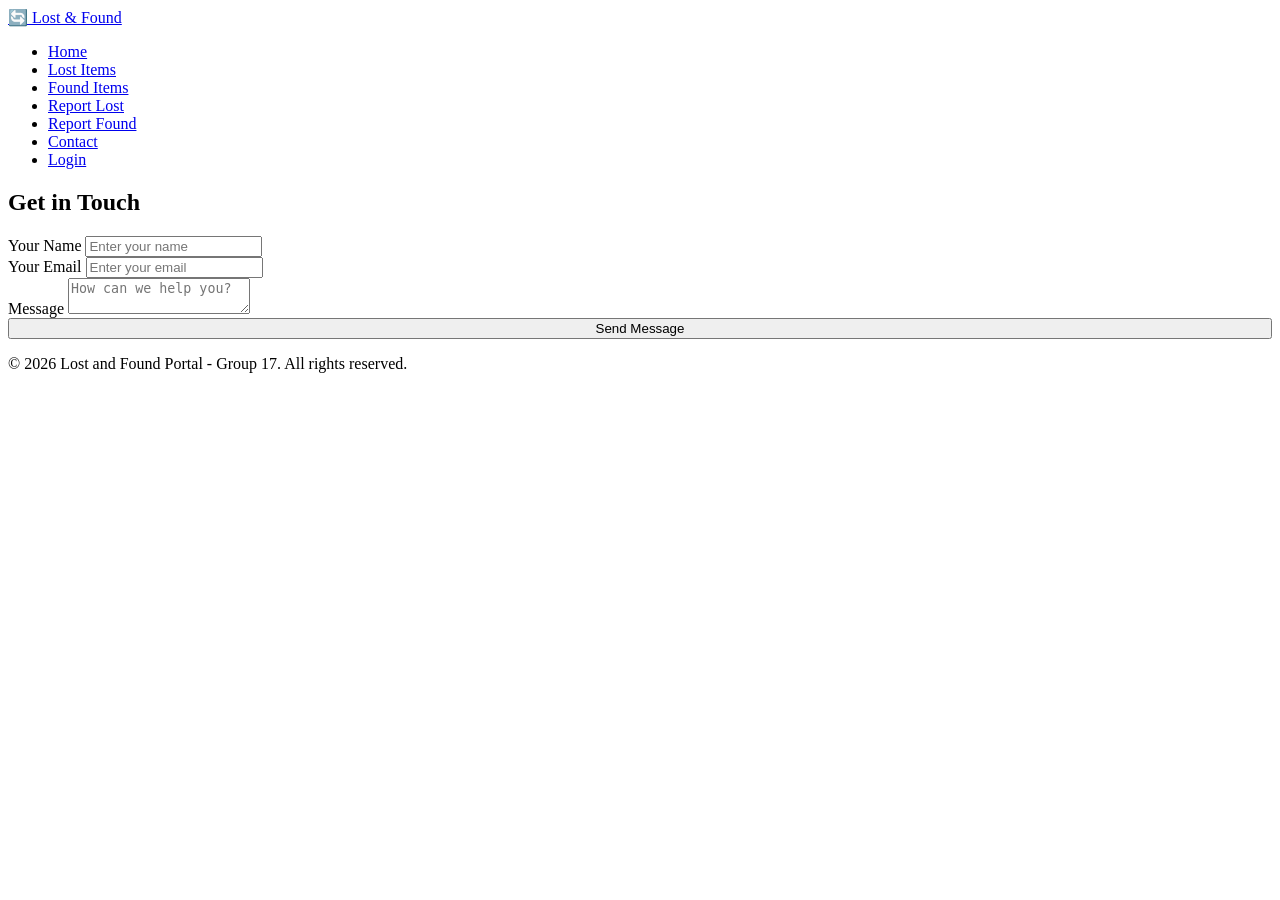
==== HTML/contact.html @ 0a7254ae "Add contact page" ====
<!DOCTYPE html>
<html lang="en">
<head>
    <title>Contact Us - Lost & Found Portal</title>
    <link rel="stylesheet" href="../CSS/style.css">
</head>
<body>
    <header>
        <a href="index.html" class="logo">🔄 Lost & Found</a>
        <nav>
            <ul>
                <li><a href="home.html">Home</a></li>
                <li><a href="lost-items.html">Lost Items</a></li>
                <li><a href="found-items.html">Found Items</a></li>
                <li><a href="report-lost.html">Report Lost</a></li>
                <li><a href="report-found.html">Report Found</a></li>
                <li><a href="contact.html" class="active">Contact</a></li>
                <li><a href="login.html">Login</a></li>
            </ul>
        </nav>
    </header>

    <div class="container">
        <div class="form-box">
            <h2>Get in Touch</h2>
            <form action="#">
                <div class="form-group">
                    <label>Your Name</label>
                    <input type="text" placeholder="Enter your name" required>
                </div>
                <div class="form-group">
                    <label>Your Email</label>
                    <input type="email" placeholder="Enter your email" required>
                </div>
                <div class="form-group">
                    <label>Message</label>
                    <textarea placeholder="How can we help you?" required></textarea>
                </div>
                <button type="submit" class="btn" style="width: 100%;">Send Message</button>
            </form>
        </div>
    </div>

    <footer>
        <p>&copy; 2026 Lost and Found Portal - Group 17. All rights reserved.</p>
    </footer>
</body>
</html>
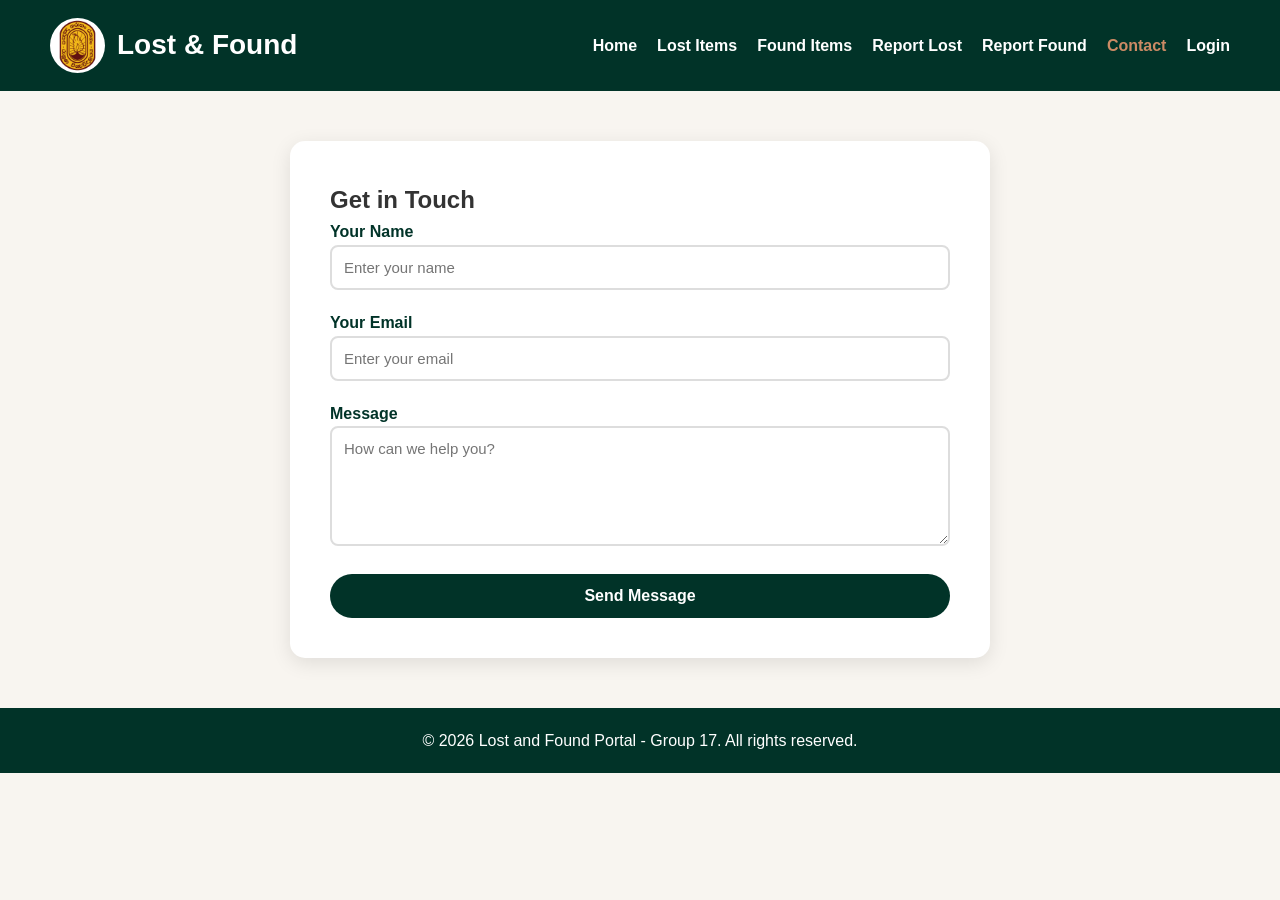
==== commit df313daa: "updated" ====
--- a/HTML/contact.html
+++ b/HTML/contact.html
@@ -6,7 +6,8 @@
 </head>
 <body>
     <header>
-        <a href="index.html" class="logo">🔄 Lost & Found</a>
+        <a href="index.html" class="logo"><img src="../Images/ruhuna-logo.png"
+             alt="University of Ruhuna Logo"> Lost & Found</a>
         <nav>
             <ul>
                 <li><a href="home.html">Home</a></li>
--- a/CSS/style.css
+++ b/CSS/style.css
@@ -0,0 +1,1204 @@
+
+/* =================================
+   REPORT FOUND ITEM PAGE
+================================= */
+
+.report-found-page {
+    width: 90%;
+    max-width: 1100px;
+    margin: 0 auto;
+    padding: 40px 0 60px;
+}
+
+.report-found-heading {
+    text-align: center;
+    padding: 50px 20px;
+    margin-bottom: 35px;
+    background: linear-gradient(135deg, #013328, #245C4B);
+    color: white;
+    border-radius: 18px;
+}
+
+.report-found-heading h1 {
+    font-size: 38px;
+    margin-bottom: 12px;
+}
+
+.report-found-heading p {
+    color: #E3DCD2;
+    font-size: 16px;
+}
+
+.report-found-form {
+    max-width: 850px;
+    margin: auto;
+    padding: 35px;
+    background: #F5F0E9;
+    border-radius: 18px;
+    box-shadow: 0 8px 25px rgba(0, 0, 0, 0.10);
+}
+
+.report-found-form h2 {
+    color: #013328;
+    font-size: 23px;
+    margin: 10px 0 25px;
+    padding-bottom: 12px;
+    border-bottom: 2px solid #CC8B65;
+}
+
+.report-found-form label {
+    display: block;
+    color: #013328;
+    font-weight: 600;
+    margin-bottom: 8px;
+}
+
+.report-found-form input,
+.report-found-form select,
+.report-found-form textarea {
+    width: 100%;
+    padding: 13px 15px;
+    margin-bottom: 22px;
+    border: 1px solid #D0C6B9;
+    border-radius: 9px;
+    background: white;
+    font-size: 15px;
+    font-family: inherit;
+    box-sizing: border-box;
+    transition: 0.3s;
+}
+
+.report-found-form input:focus,
+.report-found-form select:focus,
+.report-found-form textarea:focus {
+    outline: none;
+    border-color: #CC8B65;
+    box-shadow: 0 0 0 3px rgba(204, 139, 101, 0.15);
+}
+
+.report-found-form textarea {
+    min-height: 120px;
+    resize: vertical;
+}
+
+.report-found-form input[type="file"] {
+    padding: 10px;
+}
+
+.form-buttons {
+    display: flex;
+    gap: 15px;
+    margin-top: 10px;
+}
+
+.form-buttons button {
+    flex: 1;
+    padding: 14px;
+    border: none;
+    border-radius: 9px;
+    background: #013328;
+    color: white;
+    font-size: 15px;
+    font-weight: 600;
+    cursor: pointer;
+    transition: 0.3s;
+}
+
+.form-buttons button:hover {
+    background: #CC8B65;
+    transform: translateY(-3px);
+}
+
+.form-buttons button[type="reset"] {
+    background: #CC8B65;
+}
+
+.form-buttons button[type="reset"]:hover {
+    background: #A96C4C;
+}
+
+/* Mobile responsive design */
+
+@media (max-width: 600px) {
+    .report-found-page {
+        width: 94%;
+    }
+
+    .report-found-heading h1 {
+        font-size: 28px;
+    }
+
+    .report-found-form {
+        padding: 22px;
+    }
+
+    .form-buttons {
+        flex-direction: column;
+    }
+}
+
+/* =====================================
+   FOUND ITEMS PAGE
+===================================== */
+
+/* Main Page */
+.found-page {
+    width: 90%;
+    max-width: 1400px;
+    margin: 0 auto;
+    padding: 40px 0;
+}
+
+/* Page Heading */
+.found-heading {
+    text-align: center;
+    padding: 55px 20px;
+    margin-bottom: 35px;
+    background: linear-gradient(135deg, #013328, #245C4B);
+    border-radius: 18px;
+    color: #FFFFFF;
+    position: relative;
+    overflow: hidden;
+}
+
+.found-heading h1 {
+    font-size: 42px;
+    margin-bottom: 15px;
+    color: #FFFFFF;
+}
+
+.found-heading p {
+    font-size: 17px;
+    color: #E3DCD2;
+}
+
+/* Search Section */
+.search-section {
+    display: flex;
+    justify-content: center;
+    align-items: center;
+    gap: 12px;
+    max-width: 750px;
+    margin: 35px auto 50px;
+}
+
+.search-section input {
+    flex: 1;
+    padding: 15px 20px;
+    border: 2px solid #E3DCD2;
+    border-radius: 30px;
+    outline: none;
+    font-size: 15px;
+}
+
+.search-section input:focus {
+    border-color: #CC8B65;
+}
+
+.search-section button {
+    padding: 15px 30px;
+    border: none;
+    border-radius: 30px;
+    background-color: #013328;
+    color: #FFFFFF;
+    cursor: pointer;
+    transition: 0.3s;
+}
+
+.search-section button:hover {
+    background-color: #CC8B65;
+}
+
+/* Category Section */
+.category-section {
+    text-align: center;
+    margin-bottom: 55px;
+}
+
+.category-section h2,
+.items-section h2 {
+    color: #013328;
+    font-size: 28px;
+    margin-bottom: 25px;
+}
+
+.category-buttons {
+    display: flex;
+    justify-content: center;
+    flex-wrap: wrap;
+    gap: 12px;
+}
+
+.category-buttons button {
+    padding: 11px 23px;
+    border: 1px solid #CC8B65;
+    border-radius: 25px;
+    background-color: #FFFFFF;
+    color: #013328;
+    cursor: pointer;
+    transition: 0.3s;
+}
+
+.category-buttons button:hover {
+    background-color: #013328;
+    color: #FFFFFF;
+}
+
+/* Found Items Section */
+.items-section {
+    margin-bottom: 60px;
+}
+
+.items-container {
+    display: grid;
+    grid-template-columns: repeat(3, 1fr);
+    gap: 22px;
+}
+
+/* Item Cards */
+.item-card {
+    display: flex;
+    align-items: center;
+    gap: 12px;
+    padding: 15px;
+    background-color: #F5F0E9;
+    border-radius: 15px;
+    box-shadow: 0 4px 12px rgba(0, 0, 0, 0.08);
+    transition: transform 0.3s ease, box-shadow 0.3s ease;
+}
+
+.item-card:hover {
+    transform: translateY(-7px);
+    box-shadow: 0 8px 20px rgba(0, 0, 0, 0.15);
+}
+
+/* Item Image */
+.item-image {
+    width: 95px;
+    height: 125px;
+    flex-shrink: 0;
+    display: flex;
+    justify-content: center;
+    align-items: center;
+    background-color: #E3DCD2;
+    border-radius: 12px;
+    font-size: 42px;
+}
+
+/* Item Information */
+.item-card h3 {
+    color: #013328;
+    font-size: 17px;
+    margin-bottom: 12px;
+}
+
+.item-card p {
+    color: #555555;
+    font-size: 12px;
+    margin: 7px 0;
+}
+
+/* View Details Button */
+.item-card button {
+    margin-top: 10px;
+    padding: 9px 16px;
+    border: none;
+    border-radius: 20px;
+    background-color: #CC8B65;
+    color: #FFFFFF;
+    cursor: pointer;
+    transition: 0.3s;
+}
+
+.item-card button:hover {
+    background-color: #013328;
+}
+
+/* Report Found Section */
+.report-section {
+    text-align: center;
+    padding: 45px 20px;
+    background-color: #E3DCD2;
+    border-radius: 18px;
+    margin-bottom: 30px;
+}
+
+.report-section h2 {
+    color: #013328;
+    font-size: 28px;
+    margin-bottom: 12px;
+}
+
+.report-section p {
+    color: #555555;
+    margin-bottom: 22px;
+}
+
+.report-section a {
+    display: inline-block;
+    padding: 13px 25px;
+    background-color: #013328;
+    color: #FFFFFF;
+    text-decoration: none;
+    border-radius: 25px;
+    transition: 0.3s;
+}
+
+.report-section a:hover {
+    background-color: #CC8B65;
+}
+
+/* Responsive Design */
+@media (max-width: 900px) {
+    .items-container {
+        grid-template-columns: repeat(2, 1fr);
+    }
+}
+
+@media (max-width: 600px) {
+    .found-heading h1 {
+        font-size: 32px;
+    }
+
+    .items-container {
+        grid-template-columns: 1fr;
+    }
+
+    .item-card {
+        align-items: center;
+    }
+
+    .search-section {
+        flex-direction: column;
+    }
+
+    .search-section input,
+    .search-section button {
+        width: 100%;
+    }
+}
+
+/* Faded Campus Building Image */
+
+.hero {
+    position: relative;
+    overflow: hidden;
+}
+
+.hero-bg {
+    position: absolute;
+    top: 0;
+    left: 0;
+
+    width: 100%;
+    height: 100%;
+
+    object-fit: cover;
+    object-position: center;
+
+    opacity: 0.35;
+    z-index: 0;
+}
+
+/* Keep existing hero content visible */
+
+.hero > :not(.hero-bg) {
+    position: relative;
+    z-index: 1;
+}
+/* Found Items Section */
+.recent-items {
+    width: 90%;
+    max-width: 1400px;
+    margin: 60px auto;
+    text-align: center;
+}
+
+/* Three Cards in One Row */
+.items-container {
+    display: grid;
+    grid-template-columns: repeat(3, 1fr);
+    gap: 25px;
+}
+
+/* Item Card */
+.item-card {
+    display: flex;
+    flex-direction: row;
+    align-items: center;
+    background-color: #F5F0E9;
+    border-radius: 15px;
+    overflow: hidden;
+    text-align: left;
+    box-shadow: 0 4px 12px rgba(0, 0, 0, 0.1);
+    transition: transform 0.3s ease;
+}
+
+.item-card:hover {
+    transform: translateY(-8px);
+}
+
+/* Photo on the Left */
+.item-card img {
+    width: 110px;
+    height: 140px;
+    object-fit: cover;
+    flex-shrink: 0;
+    display: block;
+}
+
+/* Details on the Right */
+.item-info {
+    padding: 12px;
+    flex: 1;
+}
+
+.item-info h3 {
+    color: var(--dark-green);
+    margin-bottom: 10px;
+    font-size: 16px;
+}
+
+.item-info p {
+    color: #555;
+    margin: 7px 0;
+    font-size: 12px;
+}
+
+/* Tablet */
+@media (max-width: 800px) {
+    .items-container {
+        grid-template-columns: repeat(2, 1fr);
+    }
+}
+
+/* Mobile */
+@media (max-width: 550px) {
+    .items-container {
+        grid-template-columns: 1fr;
+    }
+
+    .item-card img {
+        width: 130px;
+        height: 150px;
+    }
+}
+
+
+
+/* =====================================
+   ANNOUNCEMENT BANNER
+===================================== */
+
+.announcement {
+    width: 100%;
+    background-color: var(--dark-green);
+    color: var(--beige);
+    padding: 15px 0;
+    overflow: hidden;
+    white-space: nowrap;
+}
+
+.announcement p {
+    display: inline-block;
+    padding-left: 100%;
+    font-weight: bold;
+    animation: scrollText 18s linear infinite;
+}
+
+@keyframes scrollText {
+    from {
+        transform: translateX(0);
+    }
+
+    to {
+        transform: translateX(-100%);
+    }
+}
+
+/* =====================================
+   QUICK ACCESS CARDS
+===================================== */
+
+.quick-actions {
+    width: 90%;
+    max-width: 1400px;
+    margin: 35px auto;
+    display: grid;
+    grid-template-columns: repeat(4, 1fr);
+    gap: 22px;
+}
+
+.action-card {
+    background-color: #F5F0E9;
+    color: var(--black);
+    padding: 25px 15px;
+    border-radius: 16px;
+    text-align: center;
+    text-decoration: none;
+    box-shadow: 0 5px 15px rgba(16, 12, 13, 0.08);
+    transition: transform 0.3s ease,
+                box-shadow 0.3s ease;
+}
+
+.action-card:hover {
+    transform: translateY(-8px);
+    box-shadow: 0 10px 22px rgba(16, 12, 13, 0.15);
+}
+
+.action-icon {
+    width: 65px;
+    height: 65px;
+    margin: 0 auto 15px;
+    background-color: var(--dark-green);
+    color: var(--beige);
+    border-radius: 50%;
+    display: flex;
+    justify-content: center;
+    align-items: center;
+    font-size: 30px;
+}
+
+.action-card h3 {
+    color: var(--dark-green);
+    margin-bottom: 8px;
+    font-size: 18px;
+}
+
+.action-card p {
+    font-size: 14px;
+}
+
+/* =====================================
+   RESPONSIVE QUICK CARDS
+===================================== */
+
+@media (max-width: 900px) {
+    .quick-actions {
+        grid-template-columns: repeat(2, 1fr);
+    }
+}
+
+@media (max-width: 500px) {
+    .quick-actions {
+        grid-template-columns: 1fr;
+    }
+}
+
+/* ACCESSIBILITY FOR MOVING ANNOUNCEMENT */
+
+@media (prefers-reduced-motion: reduce) {
+    .announcement p {
+        animation: none;
+        padding-left: 10px;
+        white-space: normal;
+    }
+}
+
+/* =====================================
+   CAMPUS LOST AND FOUND
+   COLOUR THEME
+===================================== */
+
+:root {
+    --beige: #E3DCD2;
+    --terracotta: #CC8B65;
+    --dark-green: #013328;
+    --black: #100C0D;
+    --white: #FFFFFF;
+}
+
+* {
+    margin: 0;
+    padding: 0;
+    box-sizing: border-box;
+}
+
+body {
+    font-family: Arial, sans-serif;
+    background-color: var(--beige);
+    color: var(--black);
+    line-height: 1.6;
+}
+
+/* =====================================
+   HEADER AND NAVIGATION
+===================================== */
+
+header {
+    background-color: var(--dark-green);
+    padding: 20px 5%;
+    display: flex;
+    justify-content: space-between;
+    align-items: center;
+    flex-wrap: wrap;
+    gap: 20px;
+}
+
+.logo {
+    display: flex;
+    align-items: center;
+    gap: 12px;
+    color: var(--beige);
+    font-size: 27px;
+    font-weight: bold;
+    text-decoration: none;
+}
+
+.logo img {
+    width: 55px;
+    height: 55px;
+    object-fit: contain;
+    border-radius: 50%;
+}
+
+
+nav ul {
+    display: flex;
+    list-style: none;
+    gap: 22px;
+    flex-wrap: wrap;
+}
+
+nav ul li a {
+    color: var(--beige);
+    text-decoration: none;
+    font-weight: bold;
+    transition: color 0.3s ease;
+}
+
+nav ul li a:hover,
+nav ul li a.active {
+    color: var(--terracotta);
+}
+
+/* =====================================
+   MAIN CONTAINER
+===================================== */
+
+.container {
+    width: 90%;
+    max-width: 1200px;
+    margin: 0 auto;
+}
+
+/* =====================================
+   HERO SECTION
+===================================== */
+
+.hero {
+    min-height: 420px;
+    padding: 70px 45px;
+    display: flex;
+    flex-direction: column;
+    justify-content: center;
+    align-items: flex-start;
+    background-color: var(--beige);
+}
+
+/* WELCOME TEXT ANIMATION */
+
+.welcome-text {
+    color: var(--dark-green);
+    font-size: 52px;
+    line-height: 1.2;
+    margin-bottom: 20px;
+    animation: slideIn 1.2s ease-out;
+}
+
+@keyframes slideIn {
+    from {
+        opacity: 0;
+        transform: translateX(-60px);
+    }
+
+    to {
+        opacity: 1;
+        transform: translateX(0);
+    }
+}
+
+.hero p {
+    font-size: 18px;
+    max-width: 650px;
+    margin-bottom: 25px;
+}
+
+/* =====================================
+   HERO BUTTONS
+===================================== */
+
+.hero-actions {
+    display: flex;
+    gap: 15px;
+    flex-wrap: wrap;
+}
+
+.btn {
+    display: inline-block;
+    padding: 13px 25px;
+    border-radius: 30px;
+    text-decoration: none;
+    font-weight: bold;
+    transition: all 0.3s ease;
+}
+
+.btn-light {
+    background-color: var(--terracotta);
+    color: var(--white);
+}
+
+.btn-secondary {
+    background-color: var(--dark-green);
+    color: var(--white);
+}
+
+.btn:hover {
+    transform: translateY(-5px);
+    opacity: 0.9;
+}
+
+/* =====================================
+   FOOTER
+===================================== */
+
+footer {
+    background-color: var(--dark-green);
+    color: var(--beige);
+    text-align: center;
+    padding: 25px 15px;
+    margin-top: 30px;
+}
+
+/* =====================================
+   RESPONSIVE DESIGN
+===================================== */
+
+@media (max-width: 768px) {
+
+    header {
+        flex-direction: column;
+    }
+
+    nav ul {
+        justify-content: center;
+        gap: 15px;
+    }
+
+    .hero {
+        padding: 50px 20px;
+        min-height: 350px;
+    }
+
+    .welcome-text {
+        font-size: 36px;
+    }
+
+    .hero p {
+        font-size: 16px;
+    }
+}
+
+@media (max-width: 480px) {
+
+    .welcome-text {
+        font-size: 30px;
+    }
+
+    .hero-actions {
+        flex-direction: column;
+        width: 100%;
+    }
+
+    .btn {
+        text-align: center;
+    }
+}
+
+/* REDUCED MOTION ACCESSIBILITY */
+
+@media (prefers-reduced-motion: reduce) {
+    *,
+    *::before,
+    *::after {
+        animation: none !important;
+        transition: none !important;
+    }
+}
+/* ==========================
+   LOST ITEMS PAGE
+========================== */
+
+body {
+    margin: 0;
+    font-family: Arial, Helvetica, sans-serif;
+    background-color: #f8f5f0;
+}
+
+/* Main Container */
+.container {
+    width: 90%;
+    max-width: 1200px;
+    margin: auto;
+    padding: 30px 0;
+}
+
+/* Page Heading */
+.page-heading {
+    text-align: center;
+    background: linear-gradient(135deg, #013328, #245C4B);
+    color: white;
+    padding: 50px 20px;
+    border-radius: 15px;
+    margin-bottom: 40px;
+}
+
+.page-heading h1 {
+    margin: 0;
+    font-size: 40px;
+}
+
+.page-heading p {
+    margin-top: 10px;
+    font-size: 18px;
+    color: #E3DCD2;
+}
+
+/* Search Section */
+.search-section {
+    display: flex;
+    justify-content: center;
+    align-items: center;
+    gap: 15px;
+    flex-wrap: wrap;
+    margin-bottom: 40px;
+}
+
+.search-section input,
+.search-section select {
+    padding: 12px 15px;
+    border: 2px solid #ddd;
+    border-radius: 25px;
+    font-size: 16px;
+    outline: none;
+}
+
+.search-section input {
+    width: 320px;
+}
+
+.search-section input:focus,
+.search-section select:focus {
+    border-color: #CC8B65;
+}
+
+.search-section button {
+    padding: 12px 28px;
+    border: none;
+    border-radius: 25px;
+    background: #013328;
+    color: white;
+    font-size: 15px;
+    cursor: pointer;
+    transition: 0.3s;
+}
+
+.search-section button:hover {
+    background: #CC8B65;
+}
+
+/* Items Grid */
+.items-grid {
+    display: grid;
+    grid-template-columns: repeat(auto-fit, minmax(320px, 1fr));
+    gap: 25px;
+}
+
+/* Item Card */
+.item-card {
+    background: white;
+    border-radius: 15px;
+    overflow: hidden;
+    box-shadow: 0 4px 15px rgba(0,0,0,0.1);
+    transition: 0.3s;
+}
+
+.item-card:hover {
+    transform: translateY(-8px);
+    box-shadow: 0 8px 20px rgba(0,0,0,0.15);
+}
+
+/* Image */
+.item-card img {
+    width: 100%;
+    height: 220px;
+    object-fit: cover;
+}
+
+/* Card Content */
+.item-info {
+    padding: 20px;
+}
+
+.item-info h2 {
+    color: #013328;
+    margin-top: 0;
+    margin-bottom: 15px;
+}
+
+.item-info p {
+    color: #555;
+    margin: 8px 0;
+    line-height: 1.5;
+}
+
+/* Header */
+header {
+    background: #013328;
+    display: flex;
+    justify-content: space-between;
+    align-items: center;
+    padding: 18px 40px;
+}
+
+.logo {
+    color: white;
+    text-decoration: none;
+    font-size: 24px;
+    font-weight: bold;
+}
+
+nav ul {
+    display: flex;
+    list-style: none;
+    gap: 20px;
+    margin: 0;
+    padding: 0;
+}
+
+nav ul li a {
+    color: white;
+    text-decoration: none;
+    transition: 0.3s;
+}
+
+nav ul li a:hover {
+    color: #CC8B65;
+}
+
+/* Footer */
+footer {
+    background: #013328;
+    color: white;
+    text-align: center;
+    padding: 20px;
+    margin-top: 50px;
+}
+
+/* Responsive */
+@media (max-width:768px) {
+
+    header {
+        flex-direction: column;
+        gap: 15px;
+    }
+
+    nav ul {
+        flex-direction: column;
+        text-align: center;
+    }
+
+    .search-section {
+        flex-direction: column;
+    }
+
+    .search-section input,
+    .search-section select,
+    .search-section button {
+        width: 100%;
+        max-width: 400px;
+    }
+
+    .page-heading h1 {
+        font-size: 32px;
+    }
+}
+/* =========================
+   GENERAL
+========================= */
+
+*{
+    margin:0;
+    padding:0;
+    box-sizing:border-box;
+    font-family:Arial, Helvetica, sans-serif;
+}
+
+body{
+    background:#f8f5f0;
+    color:#333;
+}
+
+/* =========================
+   HEADER
+========================= */
+
+header{
+    background:#013328;
+    display:flex;
+    justify-content:space-between;
+    align-items:center;
+    padding:18px 50px;
+}
+
+.logo{
+    color:white;
+    text-decoration:none;
+    font-size:28px;
+    font-weight:bold;
+}
+
+nav ul{
+    list-style:none;
+    display:flex;
+    gap:20px;
+}
+
+nav ul li a{
+    color:white;
+    text-decoration:none;
+    font-size:16px;
+    transition:0.3s;
+}
+
+nav ul li a:hover{
+    color:#CC8B65;
+}
+
+/* =========================
+   FORM CONTAINER
+========================= */
+
+.container{
+    width:90%;
+    max-width:700px;
+    margin:50px auto;
+    background:white;
+    padding:40px;
+    border-radius:15px;
+    box-shadow:0 5px 20px rgba(0,0,0,0.1);
+}
+
+.container h1{
+    color:#013328;
+    text-align:center;
+    margin-bottom:10px;
+}
+
+.container p{
+    text-align:center;
+    color:#666;
+    margin-bottom:25px;
+}
+
+/* =========================
+   FORM
+========================= */
+
+form{
+    display:flex;
+    flex-direction:column;
+}
+
+label{
+    font-weight:bold;
+    color:#013328;
+    margin-bottom:8px;
+}
+
+input,
+select,
+textarea{
+    width:100%;
+    padding:12px;
+    border:2px solid #ddd;
+    border-radius:8px;
+    font-size:15px;
+    margin-bottom:20px;
+    outline:none;
+    transition:0.3s;
+}
+
+input:focus,
+select:focus,
+textarea:focus{
+    border-color:#CC8B65;
+}
+
+textarea{
+    resize:vertical;
+    min-height:120px;
+}
+
+/* File Upload */
+
+input[type="file"]{
+    border:none;
+    padding:5px 0;
+}
+
+/* Button */
+
+button{
+    background:#013328;
+    color:white;
+    border:none;
+    padding:14px;
+    font-size:16px;
+    border-radius:8px;
+    cursor:pointer;
+    transition:0.3s;
+}
+
+button:hover{
+    background:#CC8B65;
+}
+
+/* Confirmation Message */
+
+#confirmationMessage{
+    display:none;
+    background:#d4edda;
+    color:#155724;
+    padding:15px;
+    border-radius:8px;
+    margin-top:20px;
+    text-align:center;
+}
+
+/* =========================
+   RESPONSIVE
+========================= */
+
+@media(max-width:768px){
+
+    header{
+        flex-direction:column;
+        padding:20px;
+    }
+
+    nav ul{
+        flex-direction:column;
+        text-align:center;
+        margin-top:15px;
+    }
+
+    .container{
+        width:95%;
+        padding:25px;
+    }
+
+    .container h1{
+        font-size:30px;
+    }
+}
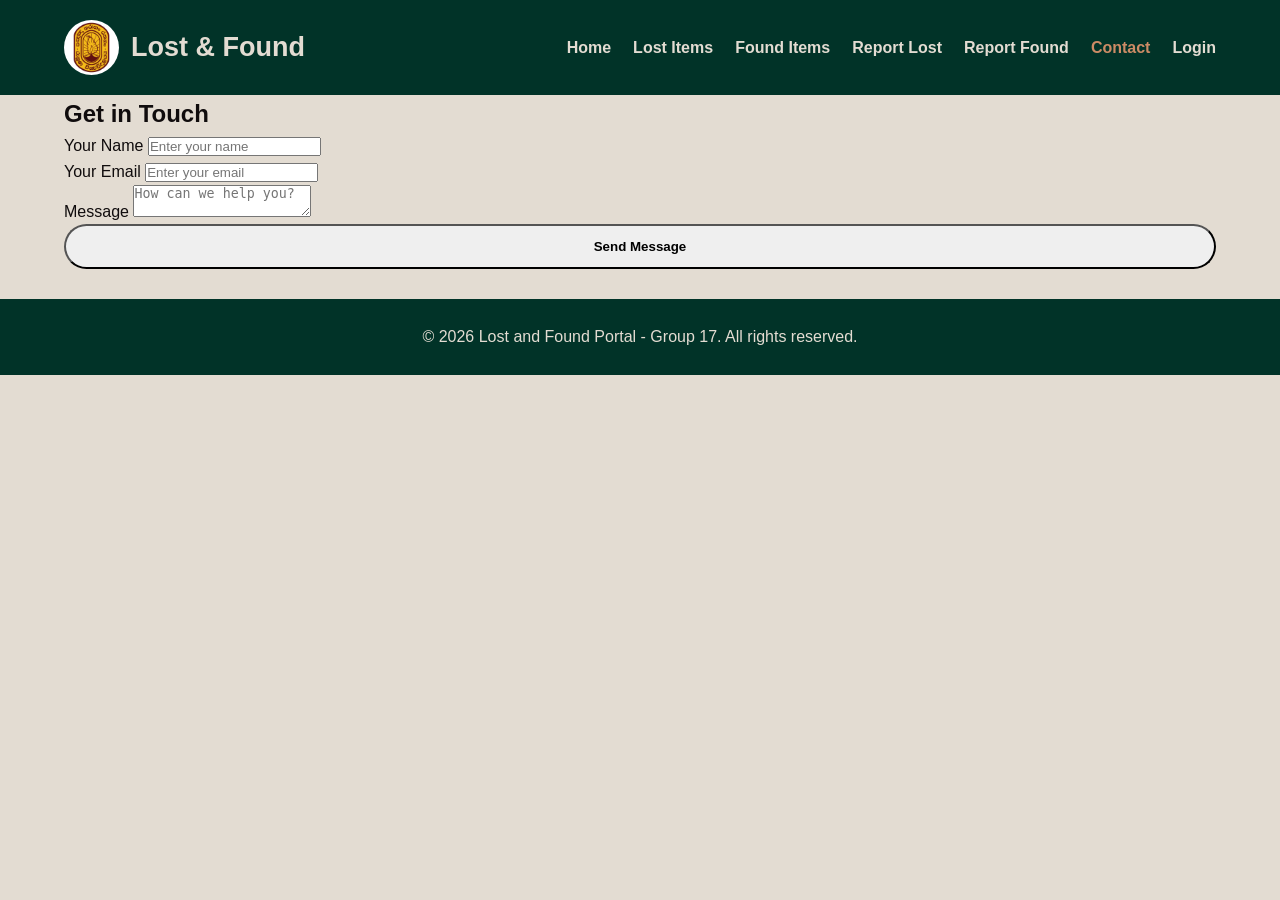
==== commit 31bbe579: "Update index.html" ====
--- a/HTML/contact.html
+++ b/HTML/contact.html
@@ -6,8 +6,11 @@
 </head>
 <body>
     <header>
-        <a href="index.html" class="logo"><img src="../Images/ruhuna-logo.png"
-             alt="University of Ruhuna Logo"> Lost & Found</a>
+        <a href="index.html" class="logo">
+               <img src="../Images/ruhuna-logo.png"
+                alt="University of Ruhuna Logo">
+        <span>Lost & Found</span>
+        </a>
         <nav>
             <ul>
                 <li><a href="home.html">Home</a></li>
--- a/CSS/style.css
+++ b/CSS/style.css
@@ -825,380 +825,45 @@
         transition: none !important;
     }
 }
-/* ==========================
-   LOST ITEMS PAGE
-========================== */
-
-body {
-    margin: 0;
-    font-family: Arial, Helvetica, sans-serif;
-    background-color: #f8f5f0;
-}
-
-/* Main Container */
-.container {
-    width: 90%;
-    max-width: 1200px;
-    margin: auto;
-    padding: 30px 0;
-}
-
-/* Page Heading */
-.page-heading {
-    text-align: center;
-    background: linear-gradient(135deg, #013328, #245C4B);
+.hero-image {
+    margin-left: auto;
+    text-align: right;
+    
+}
+
+.hero-image img {
+    width: 600px;
+    height: auto;
+    display: block;
+}
+/* Index Page Only */
+.index-page {
+    background-color: #F4F7F5;
+}
+
+.index-page .hero {
+    background: linear-gradient(
+        135deg,
+        #00574F,
+        #087F72
+    );
     color: white;
-    padding: 50px 20px;
-    border-radius: 15px;
-    margin-bottom: 40px;
-}
-
-.page-heading h1 {
-    margin: 0;
-    font-size: 40px;
-}
-
-.page-heading p {
-    margin-top: 10px;
-    font-size: 18px;
-    color: #E3DCD2;
-}
-
-/* Search Section */
-.search-section {
-    display: flex;
-    justify-content: center;
-    align-items: center;
-    gap: 15px;
-    flex-wrap: wrap;
-    margin-bottom: 40px;
-}
-
-.search-section input,
-.search-section select {
-    padding: 12px 15px;
-    border: 2px solid #ddd;
-    border-radius: 25px;
-    font-size: 16px;
-    outline: none;
-}
-
-.search-section input {
-    width: 320px;
-}
-
-.search-section input:focus,
-.search-section select:focus {
-    border-color: #CC8B65;
-}
-
-.search-section button {
-    padding: 12px 28px;
-    border: none;
-    border-radius: 25px;
-    background: #013328;
-    color: white;
-    font-size: 15px;
-    cursor: pointer;
-    transition: 0.3s;
-}
-
-.search-section button:hover {
-    background: #CC8B65;
-}
-
-/* Items Grid */
-.items-grid {
-    display: grid;
-    grid-template-columns: repeat(auto-fit, minmax(320px, 1fr));
-    gap: 25px;
-}
-
-/* Item Card */
-.item-card {
-    background: white;
-    border-radius: 15px;
-    overflow: hidden;
-    box-shadow: 0 4px 15px rgba(0,0,0,0.1);
-    transition: 0.3s;
-}
-
-.item-card:hover {
-    transform: translateY(-8px);
-    box-shadow: 0 8px 20px rgba(0,0,0,0.15);
-}
-
-/* Image */
-.item-card img {
-    width: 100%;
-    height: 220px;
-    object-fit: cover;
-}
-
-/* Card Content */
-.item-info {
-    padding: 20px;
-}
-
-.item-info h2 {
-    color: #013328;
-    margin-top: 0;
-    margin-bottom: 15px;
-}
-
-.item-info p {
-    color: #555;
-    margin: 8px 0;
-    line-height: 1.5;
-}
-
-/* Header */
-header {
-    background: #013328;
-    display: flex;
-    justify-content: space-between;
-    align-items: center;
-    padding: 18px 40px;
-}
-
-.logo {
-    color: white;
-    text-decoration: none;
-    font-size: 24px;
-    font-weight: bold;
-}
-
-nav ul {
-    display: flex;
-    list-style: none;
-    gap: 20px;
-    margin: 0;
-    padding: 0;
-}
-
-nav ul li a {
-    color: white;
-    text-decoration: none;
-    transition: 0.3s;
-}
-
-nav ul li a:hover {
-    color: #CC8B65;
-}
-
-/* Footer */
-footer {
-    background: #013328;
-    color: white;
-    text-align: center;
-    padding: 20px;
-    margin-top: 50px;
-}
-
-/* Responsive */
-@media (max-width:768px) {
-
-    header {
-        flex-direction: column;
-        gap: 15px;
-    }
-
-    nav ul {
-        flex-direction: column;
-        text-align: center;
-    }
-
-    .search-section {
-        flex-direction: column;
-    }
-
-    .search-section input,
-    .search-section select,
-    .search-section button {
-        width: 100%;
-        max-width: 400px;
-    }
-
-    .page-heading h1 {
-        font-size: 32px;
-    }
-}
-/* =========================
-   GENERAL
-========================= */
-
-*{
-    margin:0;
-    padding:0;
-    box-sizing:border-box;
-    font-family:Arial, Helvetica, sans-serif;
-}
-
-body{
-    background:#f8f5f0;
-    color:#333;
-}
-
-/* =========================
-   HEADER
-========================= */
-
-header{
-    background:#013328;
-    display:flex;
-    justify-content:space-between;
-    align-items:center;
-    padding:18px 50px;
-}
-
-.logo{
-    color:white;
-    text-decoration:none;
-    font-size:28px;
-    font-weight:bold;
-}
-
-nav ul{
-    list-style:none;
-    display:flex;
-    gap:20px;
-}
-
-nav ul li a{
-    color:white;
-    text-decoration:none;
-    font-size:16px;
-    transition:0.3s;
-}
-
-nav ul li a:hover{
-    color:#CC8B65;
-}
-
-/* =========================
-   FORM CONTAINER
-========================= */
-
-.container{
-    width:90%;
-    max-width:700px;
-    margin:50px auto;
-    background:white;
-    padding:40px;
-    border-radius:15px;
-    box-shadow:0 5px 20px rgba(0,0,0,0.1);
-}
-
-.container h1{
-    color:#013328;
-    text-align:center;
-    margin-bottom:10px;
-}
-
-.container p{
-    text-align:center;
-    color:#666;
-    margin-bottom:25px;
-}
-
-/* =========================
-   FORM
-========================= */
-
-form{
-    display:flex;
-    flex-direction:column;
-}
-
-label{
-    font-weight:bold;
-    color:#013328;
-    margin-bottom:8px;
-}
-
-input,
-select,
-textarea{
-    width:100%;
-    padding:12px;
-    border:2px solid #ddd;
-    border-radius:8px;
-    font-size:15px;
-    margin-bottom:20px;
-    outline:none;
-    transition:0.3s;
-}
-
-input:focus,
-select:focus,
-textarea:focus{
-    border-color:#CC8B65;
-}
-
-textarea{
-    resize:vertical;
-    min-height:120px;
-}
-
-/* File Upload */
-
-input[type="file"]{
-    border:none;
-    padding:5px 0;
-}
-
-/* Button */
-
-button{
-    background:#013328;
-    color:white;
-    border:none;
-    padding:14px;
-    font-size:16px;
-    border-radius:8px;
-    cursor:pointer;
-    transition:0.3s;
-}
-
-button:hover{
-    background:#CC8B65;
-}
-
-/* Confirmation Message */
-
-#confirmationMessage{
-    display:none;
-    background:#d4edda;
-    color:#155724;
-    padding:15px;
-    border-radius:8px;
-    margin-top:20px;
-    text-align:center;
-}
-
-/* =========================
-   RESPONSIVE
-========================= */
-
-@media(max-width:768px){
-
-    header{
-        flex-direction:column;
-        padding:20px;
-    }
-
-    nav ul{
-        flex-direction:column;
-        text-align:center;
-        margin-top:15px;
-    }
-
-    .container{
-        width:95%;
-        padding:25px;
-    }
-
-    .container h1{
-        font-size:30px;
-    }
+}
+
+.index-page .hero-content h1 {
+    color: #FFF5D6;
+}
+
+.index-page .hero-content p {
+    color: #F1F5F3;
+}
+
+.index-page .btn-report {
+    background-color: #F4B942;
+    color: #003D38;
+}
+
+.index-page .btn-browse {
+    background-color: #FFFFFF;
+    color: #00574F;
 }
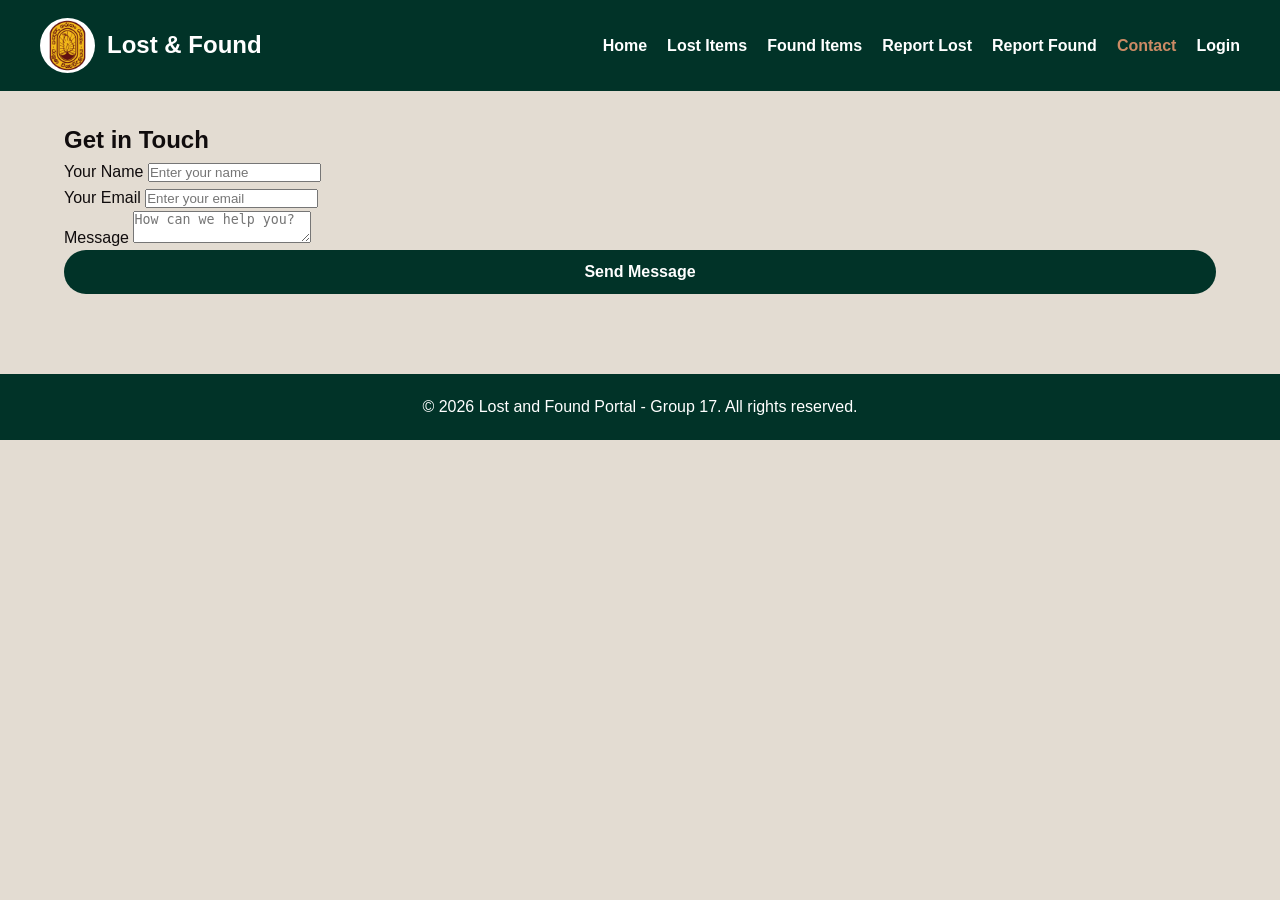
==== commit 94acd662: "Merge branch 'main' into feature/found-items-report" ====
--- a/HTML/contact.html
+++ b/HTML/contact.html
@@ -6,11 +6,8 @@
 </head>
 <body>
     <header>
-        <a href="index.html" class="logo">
-               <img src="../Images/ruhuna-logo.png"
-                alt="University of Ruhuna Logo">
-        <span>Lost & Found</span>
-        </a>
+        <a href="index.html" class="logo"><img src="../Images/ruhuna-logo.png"
+             alt="University of Ruhuna Logo"> Lost & Found</a>
         <nav>
             <ul>
                 <li><a href="home.html">Home</a></li>
--- a/CSS/style.css
+++ b/CSS/style.css
@@ -825,45 +825,376 @@
         transition: none !important;
     }
 }
-.hero-image {
-    margin-left: auto;
-    text-align: right;
-    
-}
-
-.hero-image img {
-    width: 600px;
-    height: auto;
-    display: block;
-}
-/* Index Page Only */
-.index-page {
-    background-color: #F4F7F5;
-}
-
-.index-page .hero {
-    background: linear-gradient(
-        135deg,
-        #00574F,
-        #087F72
-    );
+/* ==========================
+   LOST ITEMS PAGE
+
+body {
+    margin: 0;
+    font-family: Arial, Helvetica, sans-serif;
+    background-color: #f8f5f0;
+}
+
+/* Main Container */
+.container {
+    width: 90%;
+    max-width: 1200px;
+    margin: auto;
+    padding: 30px 0;
+}
+
+/* Page Heading */
+.page-heading {
+    text-align: center;
+    padding: 55px 20px;
+    margin-bottom: 35px;
+    background: linear-gradient(135deg, #013328, #245C4B);
+    border-radius: 18px;
+    color: #FFFFFF;
+    position: relative;
+    overflow: hidden;
+}
+
+.page-heading h1 {
+    margin: 0;
+    font-size: 40px;
+}
+
+.page-heading p {
+    margin-top: 10px;
+    font-size: 18px;
+    color: #E3DCD2;
+}
+
+/* Search Section */
+.search-section {
+    display: flex;
+    justify-content: center;
+    align-items: center;
+    gap: 15px;
+    flex-wrap: wrap;
+    margin-bottom: 40px;
+}
+
+.search-section input,
+.search-section select {
+    padding: 12px 15px;
+    border: 2px solid #ddd;
+    border-radius: 25px;
+    font-size: 16px;
+    outline: none;
+}
+
+.search-section input {
+    width: 320px;
+}
+
+.search-section input:focus,
+.search-section select:focus {
+    border-color: #CC8B65;
+}
+
+.search-section button {
+    padding: 12px 28px;
+    border: none;
+    border-radius: 25px;
+    background: #013328;
     color: white;
-}
-
-.index-page .hero-content h1 {
-    color: #FFF5D6;
-}
-
-.index-page .hero-content p {
-    color: #F1F5F3;
-}
-
-.index-page .btn-report {
-    background-color: #F4B942;
-    color: #003D38;
-}
-
-.index-page .btn-browse {
-    background-color: #FFFFFF;
-    color: #00574F;
+    font-size: 15px;
+    cursor: pointer;
+    transition: 0.3s;
+}
+
+.search-section button:hover {
+    background: #CC8B65;
+}
+
+/* Items Grid */
+.items-grid {
+    display: grid;
+    grid-template-columns: repeat(auto-fit, minmax(320px, 1fr));
+    gap: 25px;
+}
+
+/* Item Card */
+.item-card {
+    background: white;
+    border-radius: 15px;
+    overflow: hidden;
+    box-shadow: 0 4px 15px rgba(0,0,0,0.1);
+    transition: 0.3s;
+}
+
+.item-card:hover {
+    transform: translateY(-8px);
+    box-shadow: 0 8px 20px rgba(0,0,0,0.15);
+}
+
+/* Image */
+.item-card img {
+    width: 100%;
+    height: 220px;
+    object-fit: cover;
+}
+
+/* Card Content */
+.item-info {
+    padding: 20px;
+}
+
+.item-info h2 {
+    color: #013328;
+    margin-top: 0;
+    margin-bottom: 15px;
+}
+
+.item-info p {
+    color: #555;
+    margin: 8px 0;
+    line-height: 1.5;
+}
+
+/* Header */
+header {
+    background: #013328;
+    display: flex;
+    justify-content: space-between;
+    align-items: center;
+    padding: 18px 40px;
+}
+
+.logo {
+    color: white;
+    text-decoration: none;
+    font-size: 24px;
+    font-weight: bold;
+}
+
+nav ul {
+    display: flex;
+    list-style: none;
+    gap: 20px;
+    margin: 0;
+    padding: 0;
+}
+
+nav ul li a {
+    color: white;
+    text-decoration: none;
+    transition: 0.3s;
+}
+
+nav ul li a:hover {
+    color: #CC8B65;
+}
+
+/* Footer */
+footer {
+    background: #013328;
+    color: white;
+    text-align: center;
+    padding: 20px;
+    margin-top: 50px;
+}
+
+/* Responsive */
+@media (max-width:768px) {
+
+    header {
+        flex-direction: column;
+        gap: 15px;
+    }
+
+    nav ul {
+        flex-direction: column;
+        text-align: center;
+    }
+
+    .search-section {
+        flex-direction: column;
+    }
+
+    .search-section input,
+    .search-section select,
+    .search-section button {
+        width: 100%;
+        max-width: 400px;
+    }
+
+    .page-heading h1 {
+        font-size: 32px;
+    }
+}
+/* =========================
+   GENERAL
+
+*{
+    margin:0;
+    padding:0;
+    box-sizing:border-box;
+    font-family:Arial, Helvetica, sans-serif;
+}
+
+body{
+    background:#f8f5f0;
+    color:#333;
+}
+
+/* =========================
+   HEADER
+
+header{
+    background:#013328;
+    display:flex;
+    justify-content:space-between;
+    align-items:center;
+    padding:18px 50px;
+}
+
+.logo{
+    color:white;
+    text-decoration:none;
+    font-size:28px;
+    font-weight:bold;
+}
+
+nav ul{
+    list-style:none;
+    display:flex;
+    gap:20px;
+}
+
+nav ul li a{
+    color:white;
+    text-decoration:none;
+    font-size:16px;
+    transition:0.3s;
+}
+
+nav ul li a:hover{
+    color:#CC8B65;
+}
+
+/* =========================
+   FORM CONTAINER
+
+.container{
+    width:90%;
+    max-width:700px;
+    margin:50px auto;
+    background:white;
+    padding:40px;
+    border-radius:15px;
+    box-shadow:0 5px 20px rgba(0,0,0,0.1);
+}
+
+.container h1{
+    color:#013328;
+    text-align:center;
+    margin-bottom:10px;
+}
+
+.container p{
+    text-align:center;
+    color:#666;
+    margin-bottom:25px;
+}
+
+/* =========================
+   FORM
+
+form{
+    display:flex;
+    flex-direction:column;
+}
+
+label{
+    font-weight:bold;
+    color:#013328;
+    margin-bottom:8px;
+}
+
+input,
+select,
+textarea{
+    width:100%;
+    padding:12px;
+    border:2px solid #ddd;
+    border-radius:8px;
+    font-size:15px;
+    margin-bottom:20px;
+    outline:none;
+    transition:0.3s;
+}
+
+input:focus,
+select:focus,
+textarea:focus{
+    border-color:#CC8B65;
+}
+
+textarea{
+    resize:vertical;
+    min-height:120px;
+}
+
+/* File Upload */
+
+input[type="file"]{
+    border:none;
+    padding:5px 0;
+}
+
+/* Button */
+
+button{
+    background:#013328;
+    color:white;
+    border:none;
+    padding:14px;
+    font-size:16px;
+    border-radius:8px;
+    cursor:pointer;
+    transition:0.3s;
+}
+
+button:hover{
+    background:#CC8B65;
+}
+
+/* Confirmation Message */
+
+#confirmationMessage{
+    display:none;
+    background:#d4edda;
+    color:#155724;
+    padding:15px;
+    border-radius:8px;
+    margin-top:20px;
+    text-align:center;
+}
+
+/* =========================
+   RESPONSIVE
+
+@media(max-width:768px){
+
+    header{
+        flex-direction:column;
+        padding:20px;
+    }
+
+    nav ul{
+        flex-direction:column;
+        text-align:center;
+        margin-top:15px;
+    }
+
+    .container{
+        width:95%;
+        padding:25px;
+    }
+
+    .container h1{
+        font-size:30px;
+    }
 }
